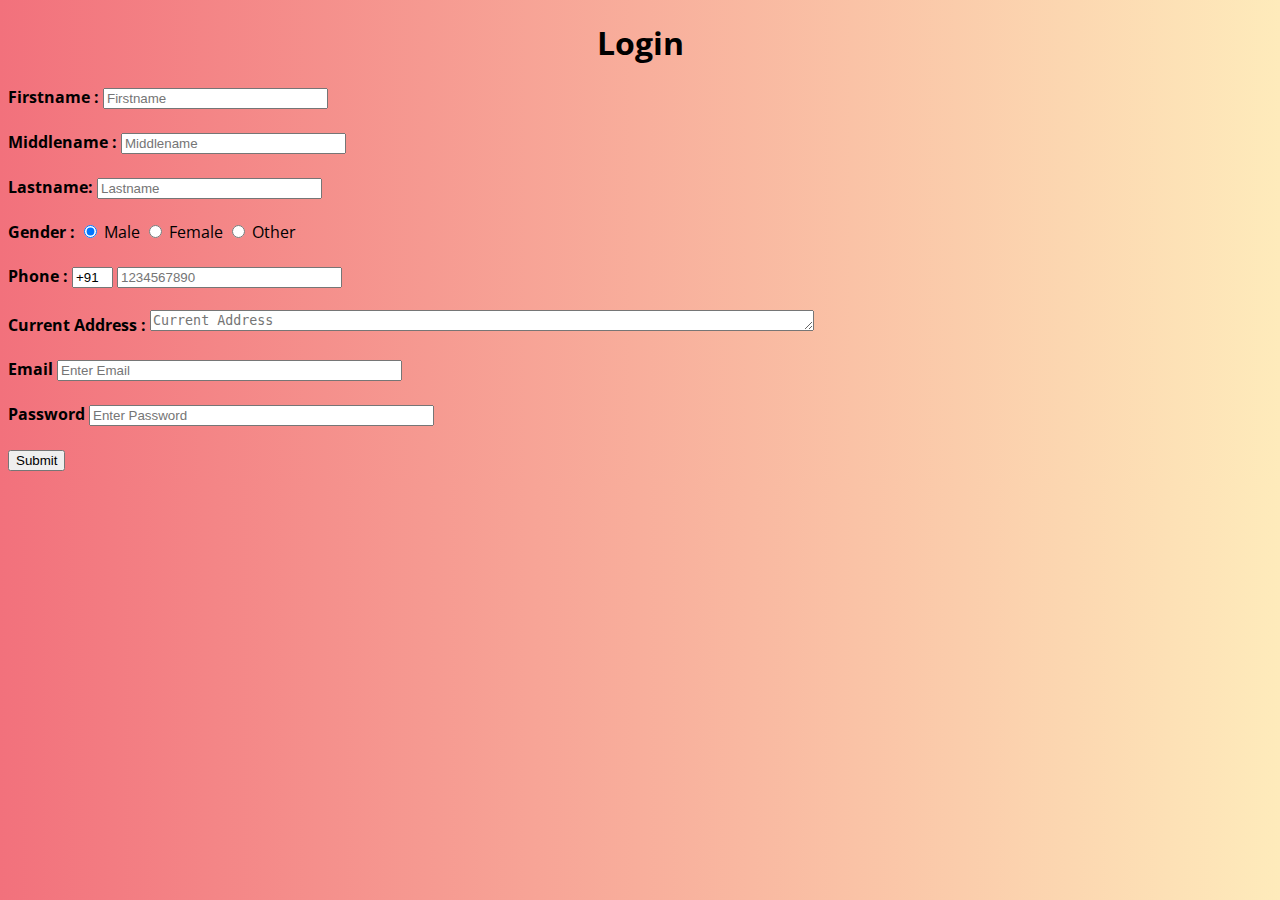
==== form/index.html @ b086564e "add" ====
<!DOCTYPE html>
<html lang="en">
<head>
<meta charset="utf-8">
<meta name="viewport" content="width=device-width, initial-scale=1">
<link href="https://cdn.jsdelivr.net/npm/bootstrap@5.0.1/dist/css/bootstrap.min.css" rel="stylesheet" integrity="sha384-+0n0xVW2eSR5OomGNYDnhzAbDsOXxcvSN1TPprVMTNDbiYZCxYbOOl7+AMvyTG2x" crossorigin="anonymous">
<link rel="preconnect" href="https://fonts.googleapis.com">
<link rel="preconnect" href="https://fonts.gstatic.com" crossorigin>
<link href="https://fonts.googleapis.com/css2?family=Open+Sans:ital,wght@1,300&display=swap" rel="stylesheet">
<style>
body{
font-family: 'Open Sans', sans-serif;
  background-image: linear-gradient(to right, #f2717c,#feebbb);
}
label{
  font-weight: bold;
}
div ._n3{
  position: relative;
}
</style>


</head>


<body>
<div class="container-fluid">
  <div class="_n3">
<form method="post" action="submit.php" >
  <div>
  <center>  <h1> Login </h1> </center>

  <div class="uiStickyPlaceholderInput uiStickyPlaceholderEmptyInput">
  <label> Firstname : </label>
<input type="text" name="firstname" placeholder= "Firstname" size="25" required />
</div>
<br>

<div class="uiStickyPlaceholderInput uiStickyPlaceholderEmptyInput">
<label> Middlename : </label>
<input type="text" name="middlename" placeholder="Middlename" size="25"/>
</div>
<br>

<div class="uiStickyPlaceholderInput uiStickyPlaceholderEmptyInput">
<label> Lastname: </label>
<input type="text" name="lastname" placeholder="Lastname" size="25" required />   <br><br>
</div>
</div>

<div>
<label>
Gender :
</label>
<input type="radio" value="Male" name="gender" checked > Male <!-- radio circular box will appear because of type="radio" -->
<input type="radio" value="Female" name="gender"> Female
<input type="radio" value="Other" name="gender"> Other  <br>
</div>

<br>

<label>
Phone :
</label>
<input type="text" name="country code" placeholder="Country Code"  value="+91" size="2"/>
<input type="tel" name="phone" size="25" pattern="[0-9]{10}" placeholder="1234567890" required> <!-- tel gives an option to write a telephone number with a defined pattern -->
<br><br>

<div class="uiStickyPlaceholderInput uiStickyPlaceholderEmptyInput">
<label>
Current Address :
</label>
<textarea cols="80" rows="1" placeholder="Current Address" value="address" required>
</textarea>  <br><br>
</div>

 <label for="email">Email</label>
 <input type="email" placeholder="Enter Email" size="40" name="email" required> <br> <br> <!-- type="email" gives you advantage of writing an email with @ and .com to be compulsory -->

<label for="psw">Password</label>
    <input type="password" placeholder="Enter Password" size="40" name="psw" required>  <!-- password type lets you arite password with a asterisk(*) -->
  <br><br>


    <button type="submit" class="registerbtn">Submit</button>   <!-- submit type is used to provide a submit button -->
</form>

</div>
</div>

<script src="https://cdn.jsdelivr.net/npm/bootstrap@5.0.1/dist/js/bootstrap.bundle.min.js" integrity="sha384-gtEjrD/SeCtmISkJkNUaaKMoLD0//ElJ19smozuHV6z3Iehds+3Ulb9Bn9Plx0x4" crossorigin="anonymous"></script>
</body>
</html>
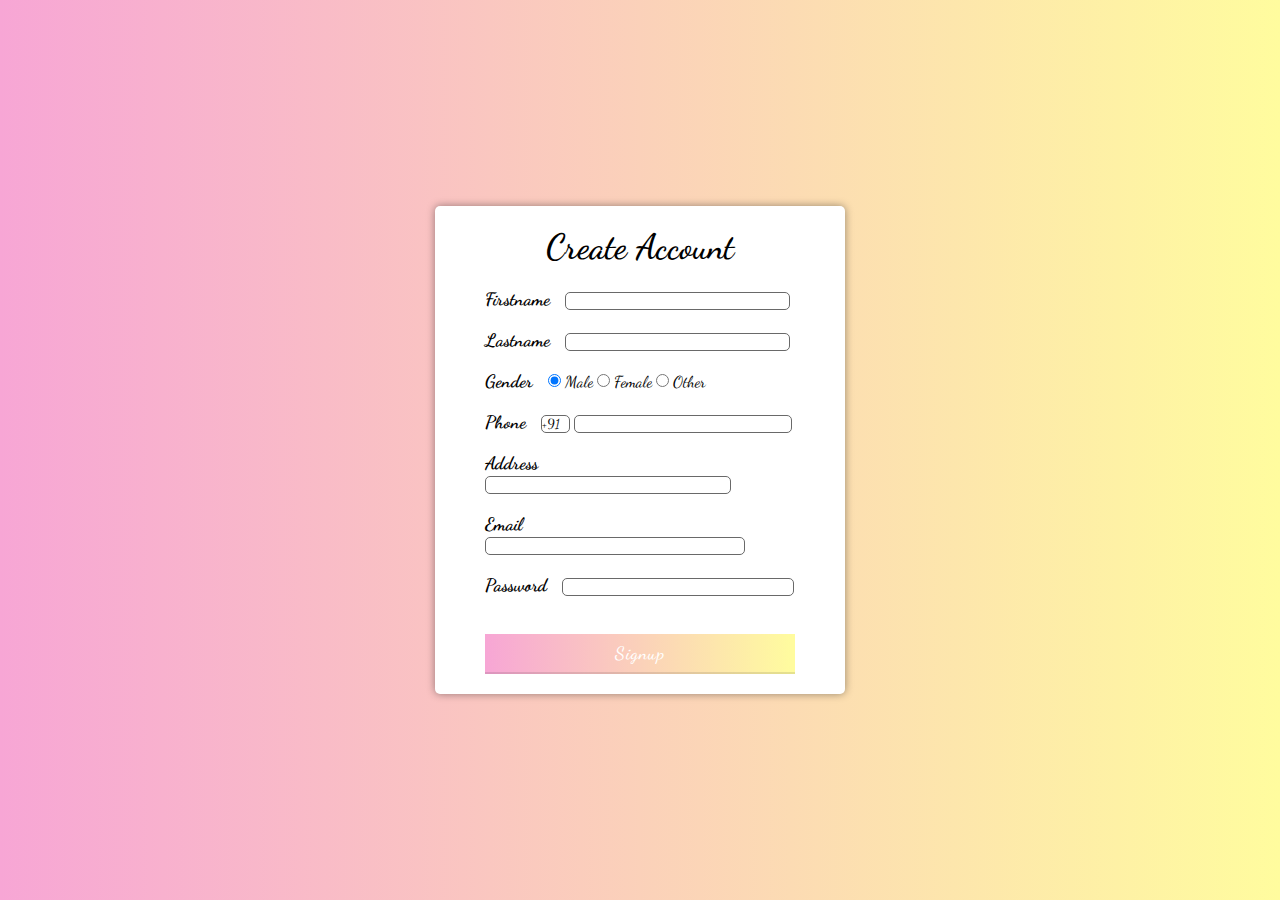
==== commit 9990625e: "Update" ====
--- a/form/index.html
+++ b/form/index.html
@@ -3,90 +3,73 @@
 <head>
 <meta charset="utf-8">
 <meta name="viewport" content="width=device-width, initial-scale=1">
+<link rel="stylesheet" type="text/css" href="style.css">
 <link href="https://cdn.jsdelivr.net/npm/bootstrap@5.0.1/dist/css/bootstrap.min.css" rel="stylesheet" integrity="sha384-+0n0xVW2eSR5OomGNYDnhzAbDsOXxcvSN1TPprVMTNDbiYZCxYbOOl7+AMvyTG2x" crossorigin="anonymous">
 <link rel="preconnect" href="https://fonts.googleapis.com">
 <link rel="preconnect" href="https://fonts.gstatic.com" crossorigin>
-<link href="https://fonts.googleapis.com/css2?family=Open+Sans:ital,wght@1,300&display=swap" rel="stylesheet">
-<style>
-body{
-font-family: 'Open Sans', sans-serif;
-  background-image: linear-gradient(to right, #f2717c,#feebbb);
-}
-label{
-  font-weight: bold;
-}
-div ._n3{
-  position: relative;
-}
-</style>
+<link href="https://fonts.googleapis.com/css2?family=Dancing+Script:wght@500&display=swap" rel="stylesheet">
 
 
 </head>
 
 
 <body>
-<div class="container-fluid">
-  <div class="_n3">
-<form method="post" action="submit.php" >
-  <div>
-  <center>  <h1> Login </h1> </center>
+<div class="center">
+<div class="container">
+  <div class="text"> Create Account </div>
+      <form method="post" action="submit.php">
 
-  <div class="uiStickyPlaceholderInput uiStickyPlaceholderEmptyInput">
-  <label> Firstname : </label>
-<input type="text" name="firstname" placeholder= "Firstname" size="25" required />
-</div>
-<br>
+        <div>
+          <div class="data">
+            <label> Firstname </label>
+            <input type="text" name="firstname" size="30" required />
+          </div>
+          <br>
 
-<div class="uiStickyPlaceholderInput uiStickyPlaceholderEmptyInput">
-<label> Middlename : </label>
-<input type="text" name="middlename" placeholder="Middlename" size="25"/>
-</div>
-<br>
-
-<div class="uiStickyPlaceholderInput uiStickyPlaceholderEmptyInput">
-<label> Lastname: </label>
-<input type="text" name="lastname" placeholder="Lastname" size="25" required />   <br><br>
-</div>
-</div>
-
-<div>
-<label>
-Gender :
-</label>
-<input type="radio" value="Male" name="gender" checked > Male <!-- radio circular box will appear because of type="radio" -->
-<input type="radio" value="Female" name="gender"> Female
-<input type="radio" value="Other" name="gender"> Other  <br>
-</div>
-
-<br>
-
-<label>
-Phone :
-</label>
-<input type="text" name="country code" placeholder="Country Code"  value="+91" size="2"/>
-<input type="tel" name="phone" size="25" pattern="[0-9]{10}" placeholder="1234567890" required> <!-- tel gives an option to write a telephone number with a defined pattern -->
-<br><br>
-
-<div class="uiStickyPlaceholderInput uiStickyPlaceholderEmptyInput">
-<label>
-Current Address :
-</label>
-<textarea cols="80" rows="1" placeholder="Current Address" value="address" required>
-</textarea>  <br><br>
-</div>
-
- <label for="email">Email</label>
- <input type="email" placeholder="Enter Email" size="40" name="email" required> <br> <br> <!-- type="email" gives you advantage of writing an email with @ and .com to be compulsory -->
-
-<label for="psw">Password</label>
-    <input type="password" placeholder="Enter Password" size="40" name="psw" required>  <!-- password type lets you arite password with a asterisk(*) -->
-  <br><br>
+          <div class="data">
+            <label> Lastname </label>
+            <input type="text" name="lastname" size="30" required />   <br><br>
+          </div>
 
 
-    <button type="submit" class="registerbtn">Submit</button>   <!-- submit type is used to provide a submit button -->
-</form>
+        <div class="gen">
+          <label>Gender </label>
+          <input type="radio" value="Male" name="gender" checked > Male
+          <input type="radio" value="Female" name="gender"> Female
+          <input type="radio" value="Other" name="gender"> Other  <br>
+        </div>
 
-</div>
+        <br>
+        <div class="ph">
+          <label>Phone </label>
+          <input type="tel" name="country code"   value="+91" size="2"/>
+          <input type="tel" name="phone" size="29" pattern="[0-9]{10}" maxlength="10" required>
+          <br><br>
+        </div>
+
+        <div class="data">
+          <label> Address </label>
+          <input type="text" size ="33" name="address" required>
+        </input><br><br>
+        </div>
+
+        <div class="data">
+          <label for="email">Email </label>
+          <input type="email"  size="35" name="email" required> <br> <br>
+        </div>
+
+        <div class="data">
+          <label for="psw">Password </label>
+          <input type="password" size="31" name="psw" minlength="8" maxlength="12" required>
+        </div>
+        <br><br>
+
+        <input type="submit" value="Signup"></button>
+
+
+      </div>
+    </form>
+  </div>
 </div>
 
 <script src="https://cdn.jsdelivr.net/npm/bootstrap@5.0.1/dist/js/bootstrap.bundle.min.js" integrity="sha384-gtEjrD/SeCtmISkJkNUaaKMoLD0//ElJ19smozuHV6z3Iehds+3Ulb9Bn9Plx0x4" crossorigin="anonymous"></script>
--- a/form/style.css
+++ b/form/style.css
@@ -0,0 +1,113 @@
+*{
+  margin: 0;
+  padding: 0;
+  outline: none;
+  box-sizing: border-box;
+  font-family: 'Dancing Script', cursive;
+}
+
+body{
+  height: 100vh;
+  width: 100vh;
+  background: linear-gradient(to right, #f7a6d5 0%, #fffc9e 100%);
+}
+
+
+
+
+.container{
+  position: absolute;
+  top: 50%;
+  left: 50%;
+  transform: translate(-50%, -50%);
+}
+.container{
+  background: white;
+  width: 410px!important;
+  padding: 20px;
+  padding-left: 50px!important;
+  padding-right : 50px!important;
+  border-radius: 5px;
+  box-shadow: 0 0 8px rgba(0,0,0,0.4);
+}
+.container .text{
+  font-size: 35px;
+  font-weight: 600;
+  text-align: center;
+  margin-bottom: 20px;
+}
+
+
+
+form .data label{
+  font-size: 18px;
+  font-weight: bold;
+  padding-right : 10px;
+}
+
+form .ph label,.gen label{
+  font-size: 18px;
+  font-weight: bold;
+  padding-right : 10px;
+}
+
+
+form .data input, textarea{
+  border: 1px solid dimgrey;
+
+  border-radius: 5px;
+}
+form .ph input{
+  border: 1px solid dimgrey;
+  border-radius: 5px;
+}
+
+form .data input:focus{
+  box-shadow:0px 0px 10px lightpink;
+  border: 0.5px solid grey;
+  color: grey;
+}
+form .ph input:focus{
+  box-shadow:0px 0px 10px lightpink;
+  border: 0.5px solid grey;
+  color: grey;
+}
+
+form .ph input:hover{
+  box-shadow:0px 0px 10px lightpink;
+  border: 0.5px solid grey;
+  color: grey;
+}
+form .gen input:hover{
+box-shadow:0px 0px 10px lightpink;
+border: 0.5px solid grey;
+color: grey;
+}
+form .data input:hover{
+  box-shadow:0px 0px 10px lightpink;
+  border: 0.5px solid grey;
+  color: grey;
+}
+
+
+form input[type="submit"]{
+  width: 100%;
+  height: 40px;
+  color: #fff;
+  background: linear-gradient(to right, #f7a6d5 0%, #fffc9e 100%);
+  border: none;
+  font-size: 18px;
+  font-weight: 500;
+  padding: 0;
+  /*text-transform: uppercase;*/
+  letter-spacing: 1px;
+  cursor: pointer;
+  border-bottom: 2px solid rgba(0,0,0,0.1);
+  transition: all 0.4s;
+
+}
+form input[type="submit"]:hover{
+  box-shadow:0px 0px 20px lightpink;
+  left:0;
+  font-weight: bold;
+}
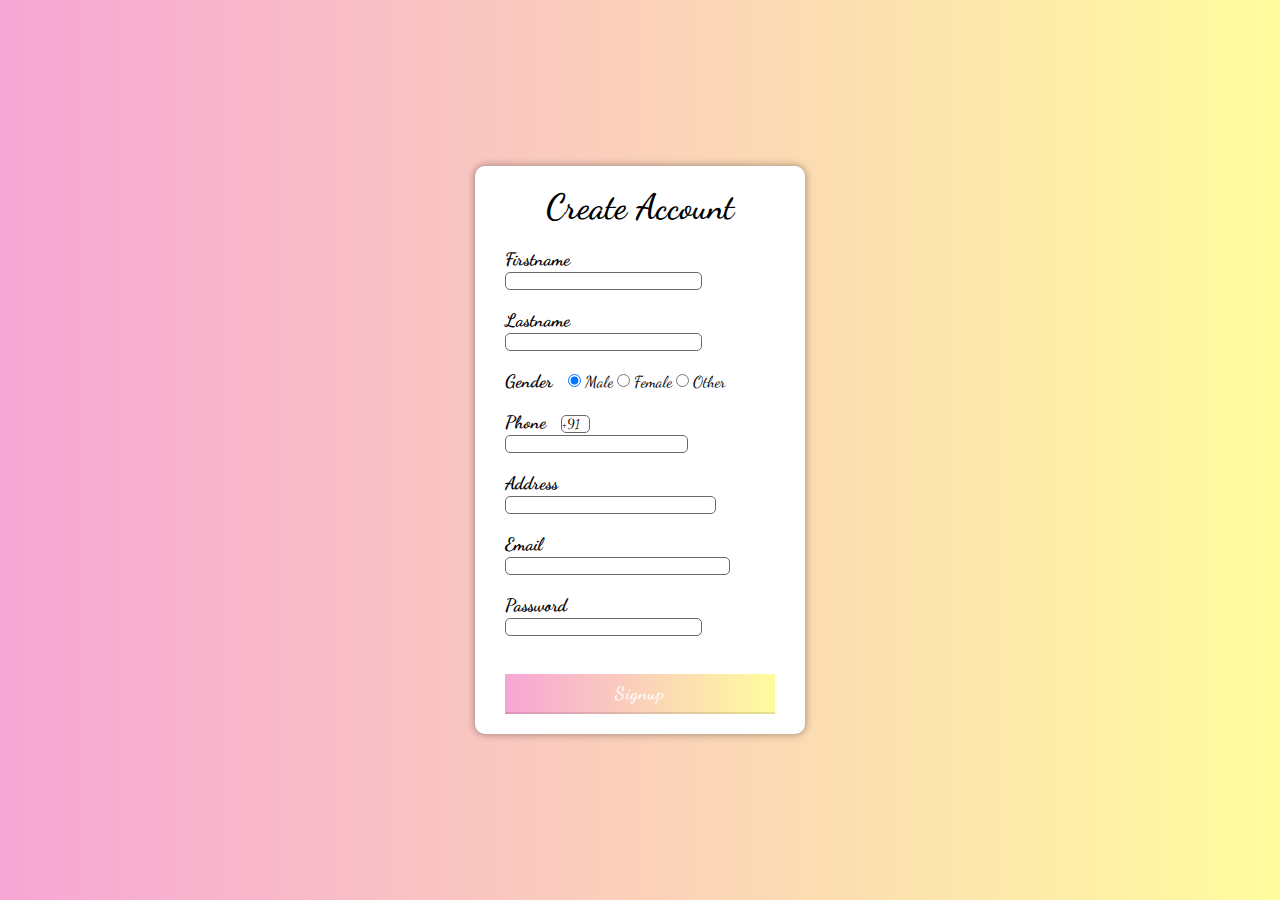
==== commit 9fa152c2: "ADD" ====
--- a/form/index.html
+++ b/form/index.html
@@ -16,19 +16,20 @@
 <body>
 <div class="center">
 <div class="container">
+
   <div class="text"> Create Account </div>
       <form method="post" action="submit.php">
 
         <div>
           <div class="data">
             <label> Firstname </label>
-            <input type="text" name="firstname" size="30" required />
+            <input type="text" name="firstname" size="26" required />
           </div>
           <br>
 
           <div class="data">
             <label> Lastname </label>
-            <input type="text" name="lastname" size="30" required />   <br><br>
+            <input type="text" name="lastname" size="26" required />   <br><br>
           </div>
 
 
@@ -43,24 +44,24 @@
         <div class="ph">
           <label>Phone </label>
           <input type="tel" name="country code"   value="+91" size="2"/>
-          <input type="tel" name="phone" size="29" pattern="[0-9]{10}" maxlength="10" required>
+          <input type="tel" name="phone" size="24" pattern="[0-9]{10}" maxlength="10" required>
           <br><br>
         </div>
 
         <div class="data">
           <label> Address </label>
-          <input type="text" size ="33" name="address" required>
+          <input type="text" size ="28" name="address" required>
         </input><br><br>
         </div>
 
         <div class="data">
           <label for="email">Email </label>
-          <input type="email"  size="35" name="email" required> <br> <br>
+          <input type="email"  size="30" name="email" required> <br> <br>
         </div>
 
         <div class="data">
           <label for="psw">Password </label>
-          <input type="password" size="31" name="psw" minlength="8" maxlength="12" required>
+          <input type="password" size="26" name="psw" minlength="8" maxlength="12" required>
         </div>
         <br><br>
 
--- a/form/style.css
+++ b/form/style.css
@@ -4,15 +4,13 @@
   outline: none;
   box-sizing: border-box;
   font-family: 'Dancing Script', cursive;
+
 }
 
 body{
   height: 100vh;
-  width: 100vh;
   background: linear-gradient(to right, #f7a6d5 0%, #fffc9e 100%);
 }
-
-
 
 
 .container{
@@ -20,15 +18,17 @@
   top: 50%;
   left: 50%;
   transform: translate(-50%, -50%);
+
 }
 .container{
   background: white;
-  width: 410px!important;
+  width: 330px!important;
   padding: 20px;
-  padding-left: 50px!important;
-  padding-right : 50px!important;
-  border-radius: 5px;
+  padding-left: 30px!important;
+  padding-right : 30px!important;
+  border-radius: 10px;
   box-shadow: 0 0 8px rgba(0,0,0,0.4);
+
 }
 .container .text{
   font-size: 35px;
@@ -36,7 +36,11 @@
   text-align: center;
   margin-bottom: 20px;
 }
-
+.container .text:hover{
+  background: -webkit-linear-gradient( #f7a6d5, #fffc9e);
+  -webkit-background-clip: text;
+  -webkit-text-fill-color: transparent;
+}
 
 
 form .data label{
